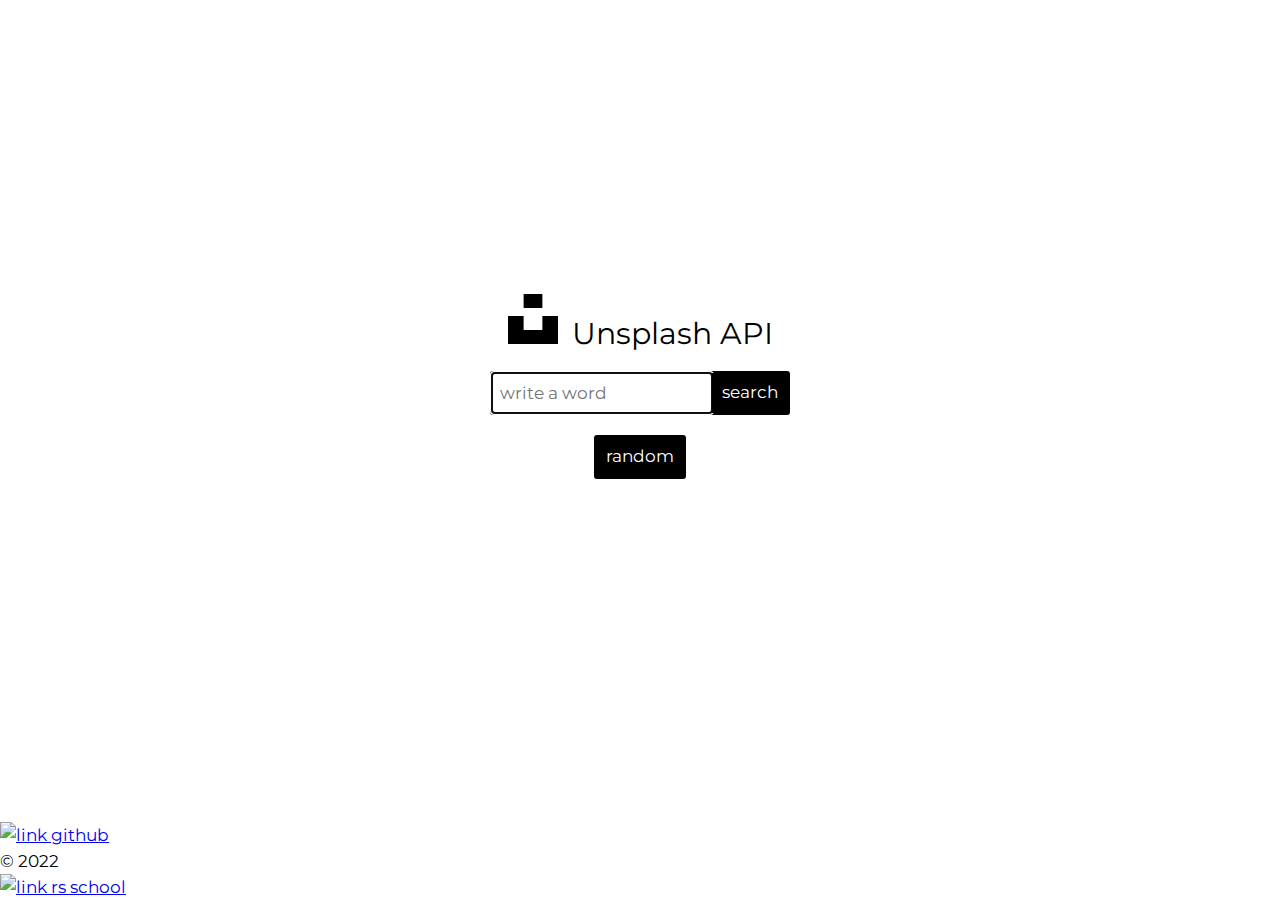
==== image-galery/index.html @ d009c6bf "init: start task, add style and basic js" ====
<!DOCTYPE html>
<html lang="en">
<head>
  <meta charset="UTF-8">
  <meta http-equiv="X-UA-Compatible" content="IE=edge">
  <meta name="viewport" content="width=device-width, initial-scale=1.0">
  <title>image-gallery</title>
  <link rel="icon" href="assets/img/favicon.ico">
  <link rel="preconnect" href="https://fonts.googleapis.com">
  <link rel="preconnect" href="https://fonts.gstatic.com" crossorigin>
  <link href="https://fonts.googleapis.com/css2?family=Montserrat:wght@400;600&display=swap" rel="stylesheet">
  <link rel="stylesheet" href="./css/normalize.css">
  <link rel="stylesheet" href="./css/style.css">
</head>
<body>
  <header class="header start-page">
    <div class="gallery-container">
      <nav class="gallery-nav">
        <div class="gallery-logo">
          <img class="gallery-logo-img" src="./assets/svg/logo-black.svg" alt="логотип Unsplash">
          <p class="gallery-logo-text">Unsplash API</p>
        </div>
        <form class="gallery-search">
          <input class="gallery-input" type="text" placeholder="write a word" autofocus>
          <button class="gallery-search-button" type="submit">Search</button>
        </form>
        <button class="button-random">Random</button>
      </nav>
    </div>

  </header>
  <main>
    <div class="gallery-container">
    <section class="gallery-images">

    </section>
  </div>
  </main>
  <footer>
    <div class="gallery-footer">
      <ul class="gallery-footer-list">
        <li><a href="https://github.com/thedreamwalker/"><img src="./assets/svg/github-brands.svg" width="28" height="28" alt="link github"></a></li>
        <li class="gallery-footer-text">© 2022</li>
        <li><a href="https://rs.school/js/"><img src="./assets/svg/rs_school_js.svg" width="50" height="40" alt="link rs school"></a></li>
    </ul>
     </div>
  </footer>
  <script src="./index.js"></script>
</body>
</html>
---- image-galery/css/style.css ----
:root {
  --background-basic-color: rgb(255, 255, 255);
  --background-two-color: rgb(236 237 241);
  --text-basic-color: rgb(0, 0, 0);
  --text-basic-size: 17px;
  --text-basic-height: 26px;
}

html {
  scroll-behavior: smooth; 
}

/* полоса прокрутки (скроллбар) */
::-webkit-scrollbar {
  width: 15px; /* ширина для вертикального скролла */
  height: 8px; /* высота для горизонтального скролла */
  background-color: var(--background-two-color);
}

/* ползунок скроллбара */
::-webkit-scrollbar-thumb {
  background-color: var(--text-basic-color);
}


* {
  box-sizing: border-box;
}

ul {
  margin: 0;
  padding: 0;
}

h1,
h2,
h3,
p {
  margin: 0;
}

body {
  min-height: 100vh;
  margin: 0; 
  padding: 0;
  display: flex;
  flex-direction: column;
  justify-content: space-between;
  background-color: var(--shadow-basic-color);
  font-family: "Montserrat", sans-serif;
  font-style: normal;
  font-weight: normal;
  font-size: var(--text-basic-size);
  line-height: var(--text-basic-height);
  color: var(--text-basic-color);
}

button {
  height: 40px;
  padding: 10px;
  font-family: inherit;
  font-style: normal;
  font-weight: normal;
  background-color: transparent;
  border: none;
  cursor: pointer;
  color: var(--background-basic-color);
  text-transform: lowercase;
  background-color: var(--text-basic-color);
  transition: color .8s;
  transition: background-color .8s;
  -webkit-transition: color .8s;
  -webkit-transition: background-color .8s;
}

button:hover {
  background-color: var(--background-basic-color);
  color: var(--text-basic-color);
}

.header {
  background-color: var(--background-basic-color);
  animation: menu 1.6s ease-out;
}

@keyframes menu {
  0% {
    position: relative;
    top: -80px;
  }

  50% {
    top: -10px;
  }

  100% {
    top: 0px;
  }
}

.start-page {
  margin: auto auto;
  animation: none;
}

.gallery-container {
  max-width: 1440px;
  margin: 0 auto;
  padding: 0 20px;
}

.start-page .gallery-container {
  max-width: auto;
  padding: 0;
}

.gallery-nav {
  display: flex;
  justify-content: space-between;
  align-items: center;
  padding-top: 20px;
}

.start-page .gallery-nav {
  padding-top: 0px;
  flex-direction: column;
  justify-content: center;
  align-items: center;
}

.start-page .gallery-logo {
  margin-bottom: 20px;
}

.gallery-logo-img {
  width: 50px;
}

.gallery-logo-text {
  display: inline-block;
  margin-left: 10px;
  font-size: 30px;
}

.gallery-search {
  position: relative;
  width: 300px;
  height: 44px;
  border: 2px solid var(--text-basic-color);
  border-radius: 3px;
  margin-right: 20px;
}

.start-page .gallery-search {
  margin-bottom: 20px;
  margin-right: 0px;
}

.gallery-nav input {
  width: 220px;
  height: 40px;
  padding: 8px;
  border: none;
}

.gallery-search button {
  position: absolute;
  content: '';
  right: 0;
  color: var(--background-basic-color);
  background-color: var(--text-basic-color);
}

.gallery-search button:hover {
  background-color: var(--background-basic-color);
  color: var(--text-basic-color);
  border-left: 2px solid var(--text-basic-color);
  border-top-left-radius: 3px;
  border-bottom-left-radius: 3px;
}

.button-random {
  height: 44px;
  border: 2px solid transparent;
  border-radius: 3px;
}

.button-random:hover {
  border: 2px solid var(--text-basic-color);
}

.gallery-images {
  display: grid;
  grid-template-columns: 1fr 1fr 1fr;
  gap: 20px;
  padding-top: 50px;
}

.gallery-wrapper-img {
  display: flex;
  justify-content: center;
  align-items: center;
  height: 300px;
  overflow: hidden;
}

.gallery-images img {
  width: 100%;
  min-height: 100%;
}
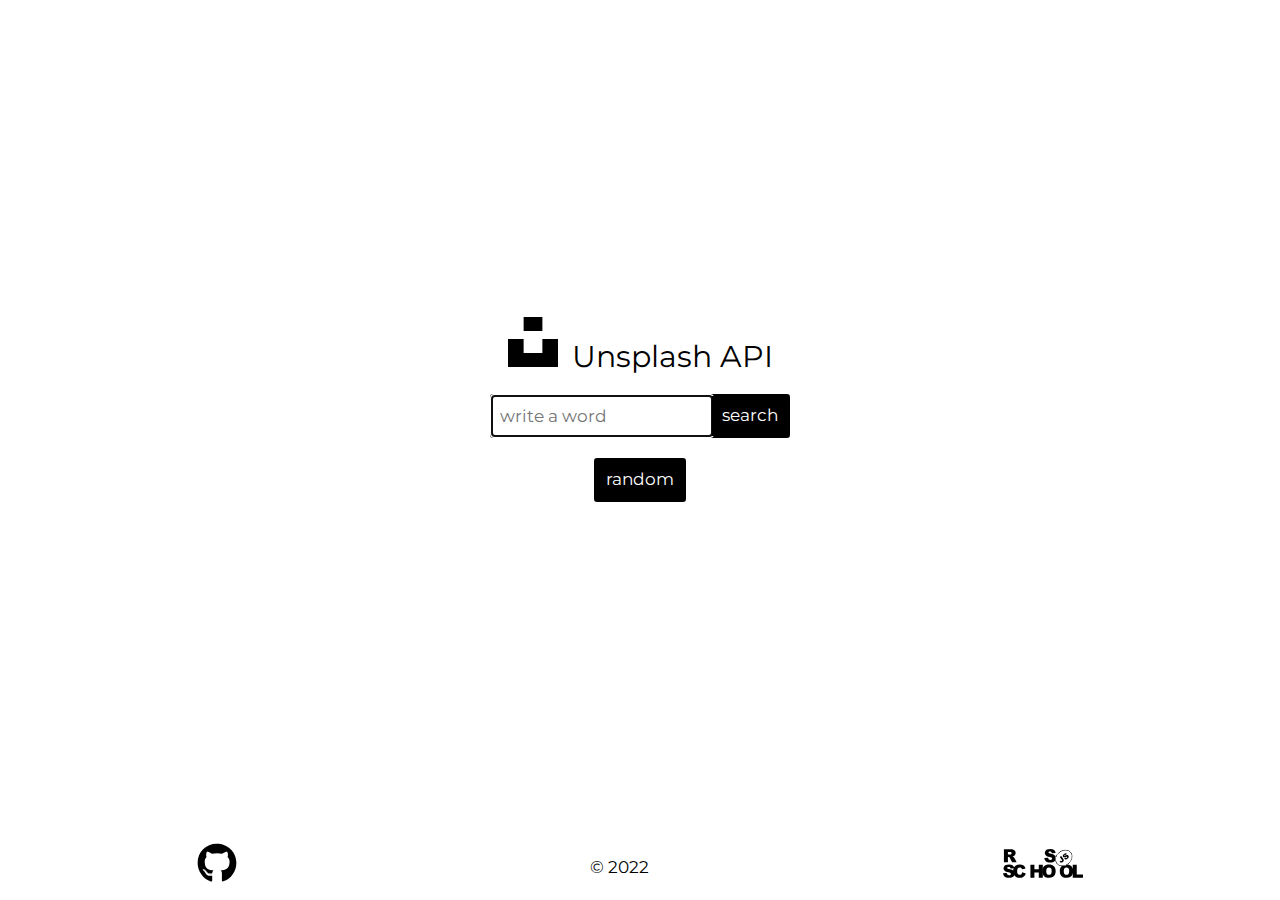
==== commit 15c2c087: "feat: add random function" ====
--- a/image-galery/index.html
+++ b/image-galery/index.html
@@ -17,11 +17,11 @@
     <div class="gallery-container">
       <nav class="gallery-nav">
         <div class="gallery-logo">
-          <img class="gallery-logo-img" src="./assets/svg/logo-black.svg" alt="логотип Unsplash">
+          <a href="/"><img class="gallery-logo-img" src="./assets/svg/logo-black.svg" alt="логотип Unsplash"></a>
           <p class="gallery-logo-text">Unsplash API</p>
         </div>
         <form class="gallery-search">
-          <input class="gallery-input" type="text" placeholder="write a word" autofocus>
+          <input class="gallery-input" type="search" placeholder="write a word" autofocus autocomplete="off">
           <button class="gallery-search-button" type="submit">Search</button>
         </form>
         <button class="button-random">Random</button>
@@ -31,17 +31,17 @@
   </header>
   <main>
     <div class="gallery-container">
-    <section class="gallery-images">
+    <section class="gallery-images start-gallery">
 
     </section>
   </div>
   </main>
-  <footer>
+  <footer class="footer">
     <div class="gallery-footer">
       <ul class="gallery-footer-list">
-        <li><a href="https://github.com/thedreamwalker/"><img src="./assets/svg/github-brands.svg" width="28" height="28" alt="link github"></a></li>
+        <li><a href="https://github.com/thedreamwalker/"><img src="./assets/svg/github-brands.svg" width="40" height="40" alt="link github"></a></li>
         <li class="gallery-footer-text">© 2022</li>
-        <li><a href="https://rs.school/js/"><img src="./assets/svg/rs_school_js.svg" width="50" height="40" alt="link rs school"></a></li>
+        <li><a href="https://rs.school/js/"><img src="./assets/svg/rs_school_js.svg" width="80" height="60" alt="link rs school"></a></li>
     </ul>
      </div>
   </footer>
--- a/image-galery/css/style.css
+++ b/image-galery/css/style.css
@@ -118,14 +118,15 @@
   display: flex;
   justify-content: space-between;
   align-items: center;
+  flex-wrap: wrap;
   padding-top: 20px;
 }
 
 .start-page .gallery-nav {
-  padding-top: 0px;
   flex-direction: column;
   justify-content: center;
   align-items: center;
+  padding: 80px 120px;
 }
 
 .start-page .gallery-logo {
@@ -163,6 +164,10 @@
   border: none;
 }
 
+.gallery-nav input[type="search"] {
+  outline-offset: 0px;
+}
+
 .gallery-search button {
   position: absolute;
   content: '';
@@ -196,6 +201,19 @@
   padding-top: 50px;
 }
 
+.start-gallery {
+  position: absolute;
+  top: 0;
+  left: 0;
+  gap: 0;
+  width: 100%;
+  height: 100%;
+  padding-top: 0;
+  z-index: -1;
+  opacity: 0.2;
+  overflow: hidden;
+}
+
 .gallery-wrapper-img {
   display: flex;
   justify-content: center;
@@ -206,5 +224,77 @@
 
 .gallery-images img {
   width: 100%;
-  min-height: 100%;
+  height: 100%;
+  object-fit: cover;
+}
+
+.footer {
+  background-color: var(--background-basic-color);
+  padding-top: 15px;
+}
+
+.gallery-footer {
+  max-width: 1440px;
+  margin: 0 auto;
+  padding: 0 20px;
+}
+
+
+.gallery-footer-list {
+  display: flex;
+  justify-content: space-around;
+  align-items: center;
+  list-style: none;
+}
+
+.gallery-footer-list img {
+  transition: opacity 0.3s;
+}
+
+.gallery-footer-list img:hover {
+  opacity: .5;
+}
+
+@media (max-width: 1000px) {
+  .gallery-images {
+      grid-template-columns: 1fr 1fr;
+  }
+}
+
+@media (max-width: 750px) {
+  .gallery-logo {
+    margin-bottom: 20px;
+    margin-right: 30px;
+  }
+
+  .gallery-images {
+    grid-template-columns: 1fr;
+}
+
+.gallery-wrapper-img {
+  height: 400px;
+}
+
+.start-page .gallery-nav {
+  padding: 30px 80px;
+}
+}
+
+@media (max-width: 460px) {
+  .gallery-search {
+    margin-bottom: 20px;
+    margin-right: 30px;
+  }
+
+  .start-page .gallery-nav {
+    padding: 30px 20px;
+}
+
+.start-page .gallery-search {
+  width: 200px;
+}
+
+.start-page .gallery-nav input {
+  width: 120px;
+}
 }